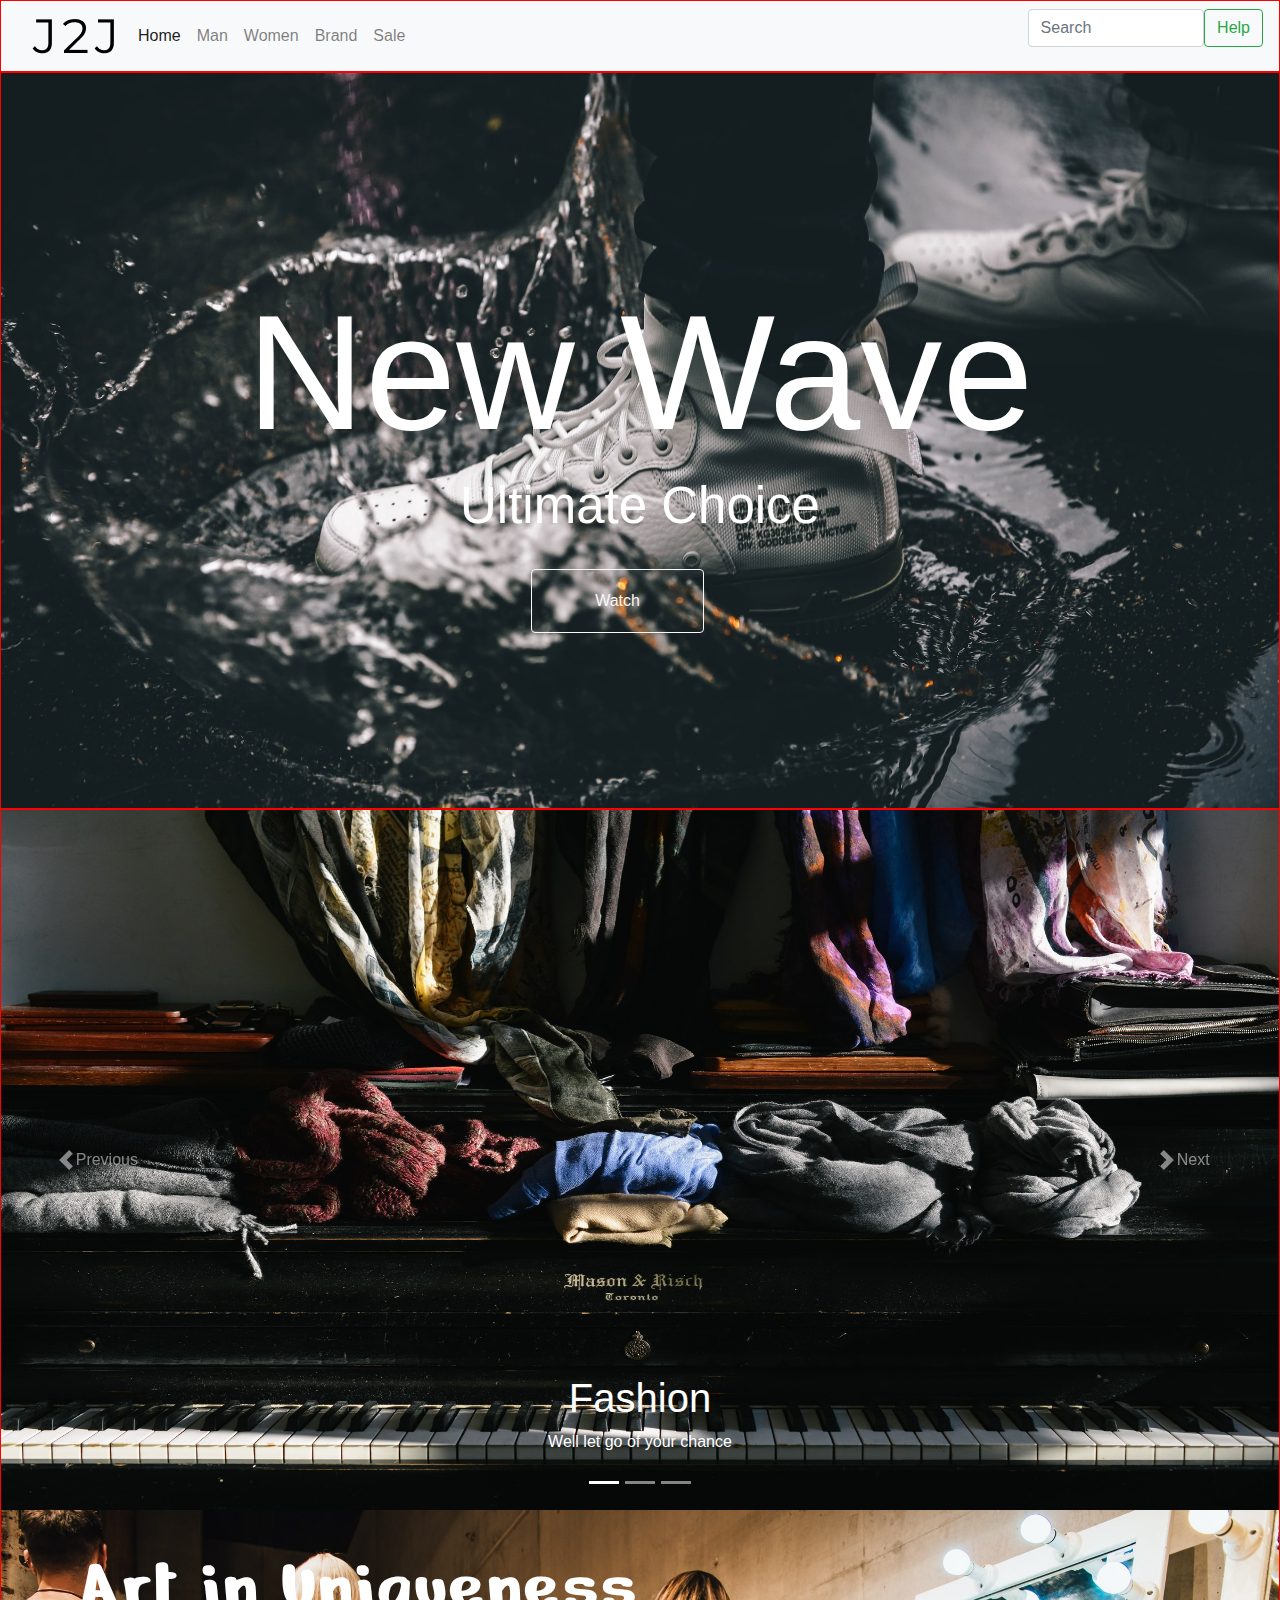
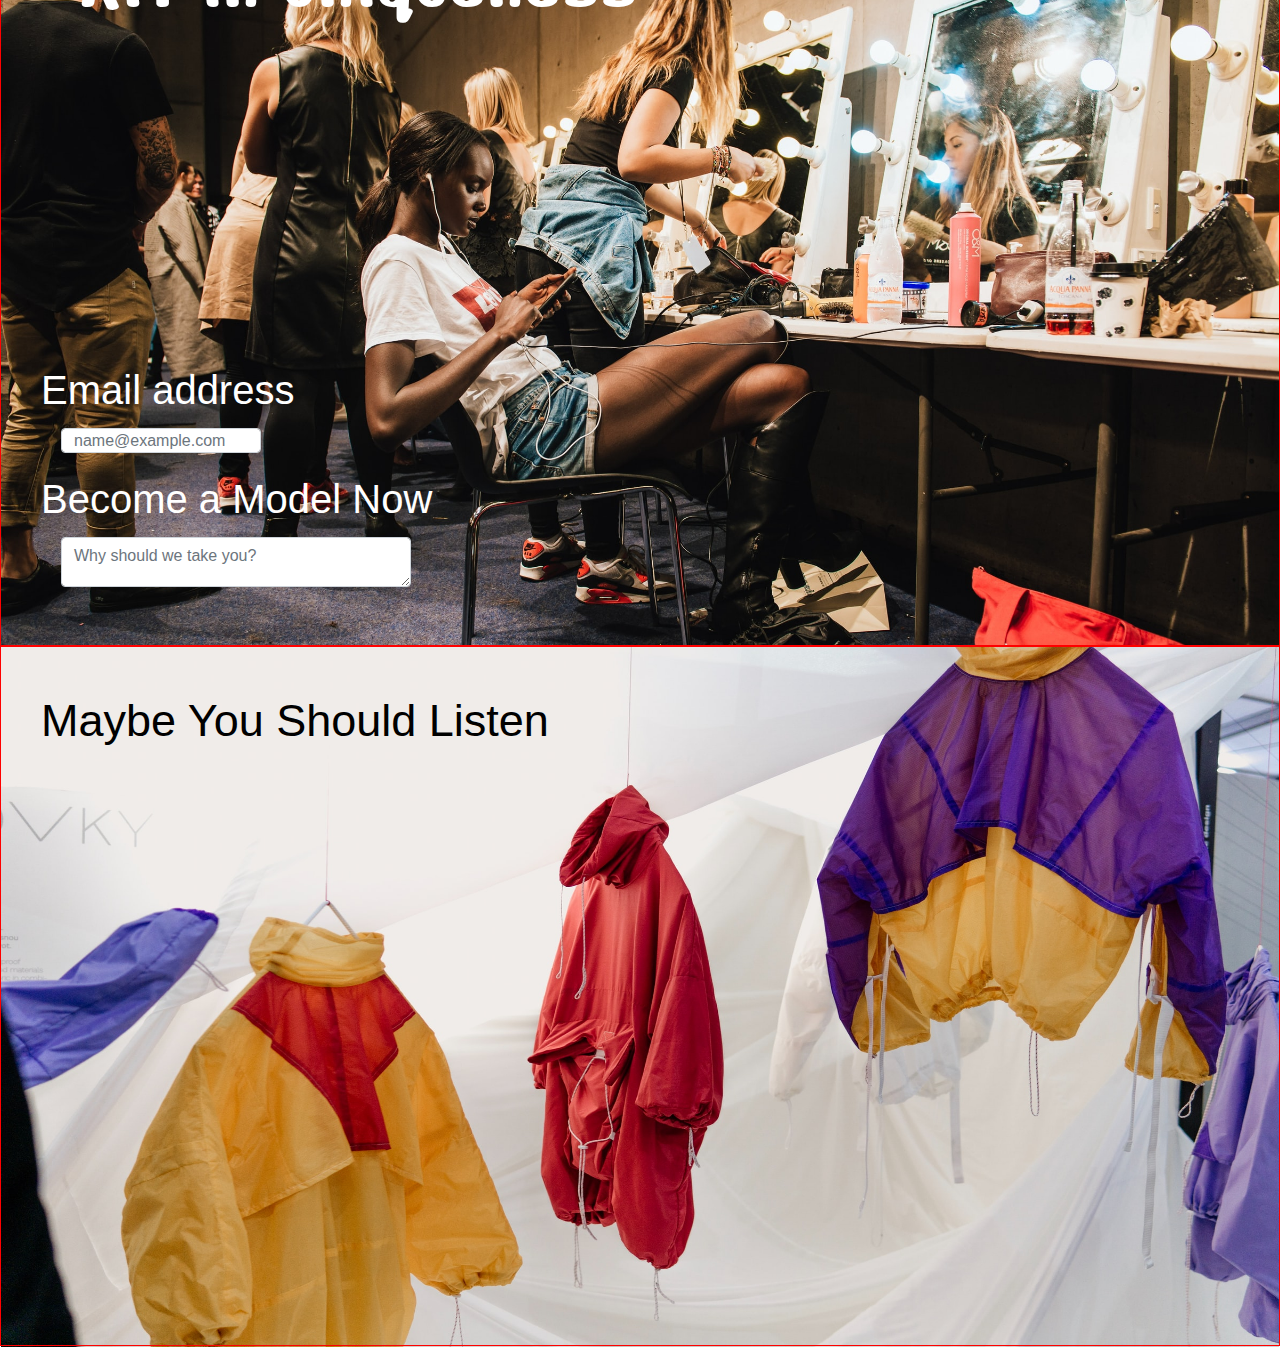
==== bootstrap-4.5.3-dist/index.html @ 5ed37c58 "firstpage" ====
<!doctyoe html>
<html lang="en">
<head>
		<meta charset="UTF-8">
		
		<title>-_-Shop-_-</title>
      <link rel="stylesheet" type="text/css" href="css/style.css">
 
    <link href="css/bootstrap.min.css" rel="stylesheet">
        <script src="https://ajax.googleapis.com/ajax/libs/jquery/3.3.1/jquery.min.js"></script>
        <script src="js/bootstrap.min.js"></script>
       <link rel="stylesheet" type="text/css" href="css/style.css">
       <link rel="stylesheet"  href="css/main.css">
       <link rel="stylesheet"  href="css/font-awesome.min.css">
       <link rel="stylesheet"  href="css/bootstrap.min.css">
        <link rel="stylesheet" href="Bootstrap/bootstrap-4.5.3-dist/css/style.css">
        <link rel="preconnect" href="https://fonts.gstatic.com">
<link href="https://fonts.googleapis.com/css2?family=Nerko+One&display=swap" rel="stylesheet">
        <script src="js/javascript.js"></script>
</head>
<body>
  <header>
  <nav class="navbar navbar-expand-lg navbar-light bg-light">
    <div class="container-fluid">
      <a class="navbar-brand" href="#"><img src="img/logo.png"></a>
    <button class="navbar-toggler" type="button" data-bs-toggle="collapse" data-bs-target="#navbarNavAltMarkup" aria-controls="navbarNavAltMarkup" aria-expanded="false" aria-label="Toggle navigation">
      <span class="navbar-toggler-icon"></span>
    </button>
    <div class="collapse navbar-collapse" id="navbarNavAltMarkup">
      <div class="navbar-nav">
        <a class="nav-link active" aria-current="page" href="#">Home</a>
        <a class="nav-link" href="#">Man</a>
        <a class="nav-link" href="#">Women</a>
        <a class="nav-link" href="#">Brand</a>
        <a class="nav-link" href="#">Sale</a>
      </div>
    </div>
  </div>
  <form class="d-flex">
        <input class="form-control me-2" type="search" placeholder="Search" aria-label="Search">
        <button class="btn btn-outline-success" type="submit">Help</button>
      </form>
</nav>
</header>
  <section id="prim">
  <img src="img/jordan-A5EUGGHqs4A-unsplash.jpg" width="100%" class="img-fluid" alt="...">
    <h1>New Wave <span class="badge bg-secondary"></span></h1>
    <h2>Ultimate Choice<span class="badge bg-secondary"></span></h2>
    <button type="button" class="btn btn-outline-light">Watch</button>
	</section>
  <section id="vto">
<div id="carouselExampleCaptions" class="carousel slide" data-bs-ride="carousel">
  <ol class="carousel-indicators">
    <li data-bs-target="#carouselExampleCaptions" data-bs-slide-to="0" class="active"></li>
    <li data-bs-target="#carouselExampleCaptions" data-bs-slide-to="1"></li>
    <li data-bs-target="#carouselExampleCaptions" data-bs-slide-to="2"></li>
  </ol>
  <div class="carousel-inner">
    <div class="carousel-item active">
      <img height="700" src="img/celia-spenard-ko--3IjN-iAwfs-unsplash.jpg" class="d-block w-100" alt="...">
      <div class="carousel-caption d-none d-md-block">
        <h1>Fashion</h1>
        <p>Well let go of your chance</p>
      </div>
    </div>
    <div class="carousel-item">
      <img height="700" src="img/mnz-ToLMORRb97Q-unsplash (1).jpg" class="d-block w-100" alt="...">
      <div class="carousel-caption d-none d-md-block">
        <h1>New Collection</h1>
        <p>Renew your lives</p>
      </div>
    </div>
    <div class="carousel-item">
      <img height="700" src="img/reinhart-julian-mypbiZDnX60-unsplash.jpg" class="d-block w-100" alt="...">
      <div class="carousel-caption d-none d-md-block">
        <h1>Sport is Live</h1>
        <p>Don't stop moving</p>
      </div>
    </div>
  </div>
  <a class="carousel-control-prev" href="#carouselExampleCaptions" role="button" data-bs-slide="prev">
    <span class="carousel-control-prev-icon" aria-hidden="true"></span>
    <span class="visually-hidden">Previous</span>
  </a>
  <a class="carousel-control-next" href="#carouselExampleCaptions" role="button" data-bs-slide="next">
    <span class="carousel-control-next-icon" aria-hidden="true"></span>
    <span class="visually-hidden">Next</span>
  </a>
</div>
 </section>
 <section id="three">
   <img  src="img/flaunter-nGKKhltw0ik-unsplash.jpg" class="img-fluid" alt="...">

   <div class="mb-3">
  <label for="exampleFormControlInput1" class="form-label">Email address</label>
  <input type="email" class="form-control" id="exampleFormControlInput1" placeholder="name@example.com">
</div>
<div class="mb-3">
  <label for="exampleFormControlTextarea1" class="form-label">Become a Model Now</label>
  <textarea class="form-control" placeholder="Why should we take you?" id="exampleFormControlTextarea1" rows="3"></textarea>
</div>
 <p class="fw-bolder">Art in Uniqueness</p>
 </section>
 <section id="information">
   <img src="img/david-dvoracek-12P0_rzSNpM-unsplash.jpg" class="img-fluid" alt="...">
   <div class="ratioratio-16x9">
  <iframe src="https://www.youtube.com/embed/zpOULjyy-n8?rel=0" title="YouTube video" allowfullscreen></iframe>
  <p class="text-capitalize">Maybe you should listen</p>
</div>
 </section>
</body>
</html>
---- bootstrap-4.5.3-dist/css/style.css ----
body{

}
section{
  display: grid;
  border: 1px solid red;
  width: auto;
  height: 737px;
  margin: 0 auto;
}
header{
	position: relative;
    height: 72px;
    width: auto;
    margin: 0 auto;
    display: grid;
    border:1px solid red;
 }

}
section#prim{
	position: relative;
	display: grid;
	height: 700px;
	width: auto;
}
.img-fluid{
	position: absolute;
	 height: 700px;
	 height: auto;
	 z-index: -1;

}
section#prim h1{
	position: relative;
	font-size: 164px;
line-height: 200px;
	color: white;
	text-align: center;
	top: 200px

}
section#prim h2{
	position: relative;
	font-size: 51px;
line-height: 50px;
	color: white;
	text-align: center;
	top: 200px
}
section#prim button{
	position: relative;
	align-items: center;
	width: 173px;
	height: 64px;
	top: 230px;
	left: 530px;
}
.btn btn-outline-success{
	border-color: white;
}
section#vto{
	position: relative;
	height: 700px;
	width: auto;

}
div#carouselExampleCaptions{
	
}
section#vto h1{
position: relative;

}
section#three p.fw-bolder{
	position: absolute;
	color: white;
	left: 80px;
	top: 1530px;
	letter-spacing: 2px;
	font-size: 74px;
	font-family: Nerko One;
}
div.mb-3 label.form-label{
	position: relative;
	color: white;
	font-size: 40px;
	left: 40px;
	top: 450px;
}
#exampleFormControlInput1{
	position: relative;
	width: 200px;
	height: 25px;
	left: 60px;
	top: 450px;
}
div.mb-3 textarea.form-control{
	position: relative;
	width: 350px;
	height: 50px;
	left: 60px;
	top: 450px;

}
section#information .img-fluid{
	position: absolute;
	height: 700px;
	width: 1300px;
}
div.ratioratio-16x9 iframe{
	position: absolute;
	border: none;
	width: 600px;
	height: 320px;
	left: 320px;
	top: 200px;

}
.text-capitalize{
	position: absolute;
	color: black;
	left: 40px;
	top: 40px;
	font-size: 45px;
}
section#information{
	position: relative;
	height: 700px;

}
---- bootstrap-4.5.3-dist/css/style.css ----
body{

}
section{
  display: grid;
  border: 1px solid red;
  width: auto;
  height: 737px;
  margin: 0 auto;
}
header{
	position: relative;
    height: 72px;
    width: auto;
    margin: 0 auto;
    display: grid;
    border:1px solid red;
 }

}
section#prim{
	position: relative;
	display: grid;
	height: 700px;
	width: auto;
}
.img-fluid{
	position: absolute;
	 height: 700px;
	 height: auto;
	 z-index: -1;

}
section#prim h1{
	position: relative;
	font-size: 164px;
line-height: 200px;
	color: white;
	text-align: center;
	top: 200px

}
section#prim h2{
	position: relative;
	font-size: 51px;
line-height: 50px;
	color: white;
	text-align: center;
	top: 200px
}
section#prim button{
	position: relative;
	align-items: center;
	width: 173px;
	height: 64px;
	top: 230px;
	left: 530px;
}
.btn btn-outline-success{
	border-color: white;
}
section#vto{
	position: relative;
	height: 700px;
	width: auto;

}
div#carouselExampleCaptions{
	
}
section#vto h1{
position: relative;

}
section#three p.fw-bolder{
	position: absolute;
	color: white;
	left: 80px;
	top: 1530px;
	letter-spacing: 2px;
	font-size: 74px;
	font-family: Nerko One;
}
div.mb-3 label.form-label{
	position: relative;
	color: white;
	font-size: 40px;
	left: 40px;
	top: 450px;
}
#exampleFormControlInput1{
	position: relative;
	width: 200px;
	height: 25px;
	left: 60px;
	top: 450px;
}
div.mb-3 textarea.form-control{
	position: relative;
	width: 350px;
	height: 50px;
	left: 60px;
	top: 450px;

}
section#information .img-fluid{
	position: absolute;
	height: 700px;
	width: 1300px;
}
div.ratioratio-16x9 iframe{
	position: absolute;
	border: none;
	width: 600px;
	height: 320px;
	left: 320px;
	top: 200px;

}
.text-capitalize{
	position: absolute;
	color: black;
	left: 40px;
	top: 40px;
	font-size: 45px;
}
section#information{
	position: relative;
	height: 700px;

}
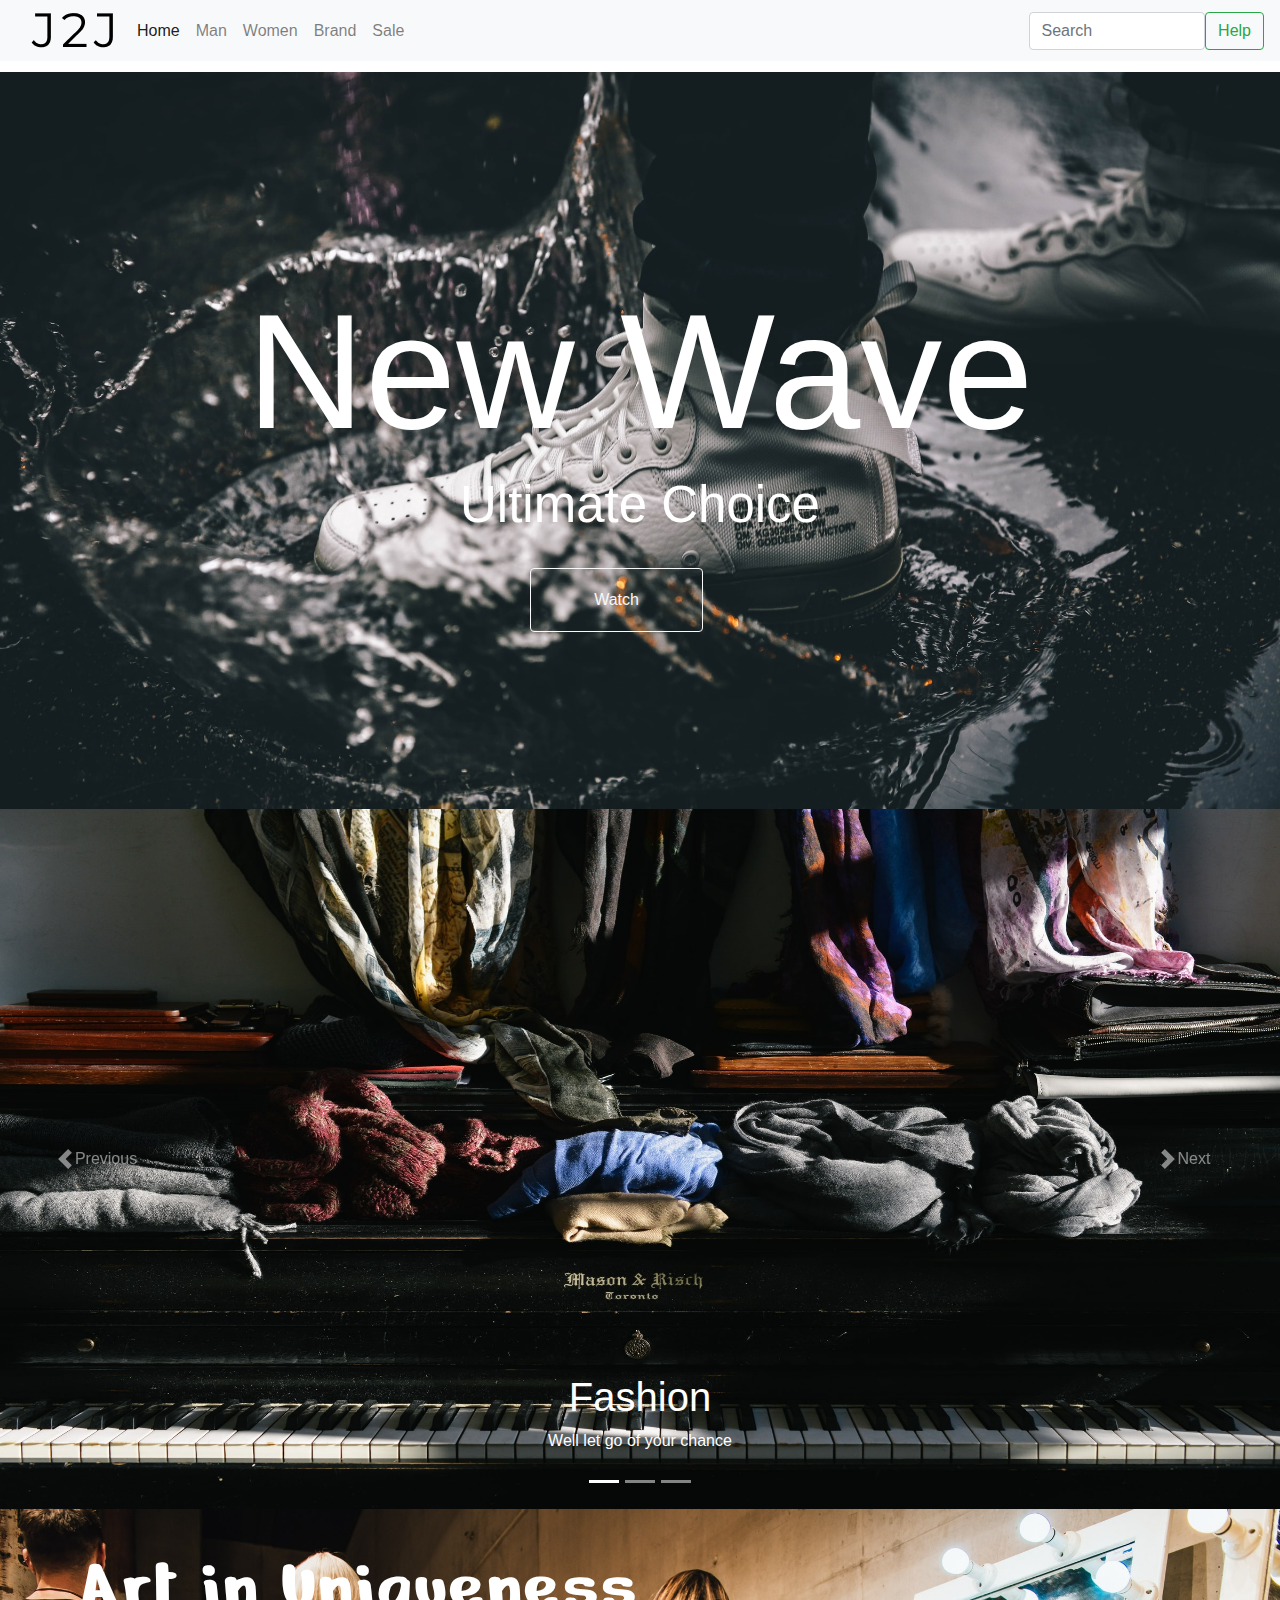
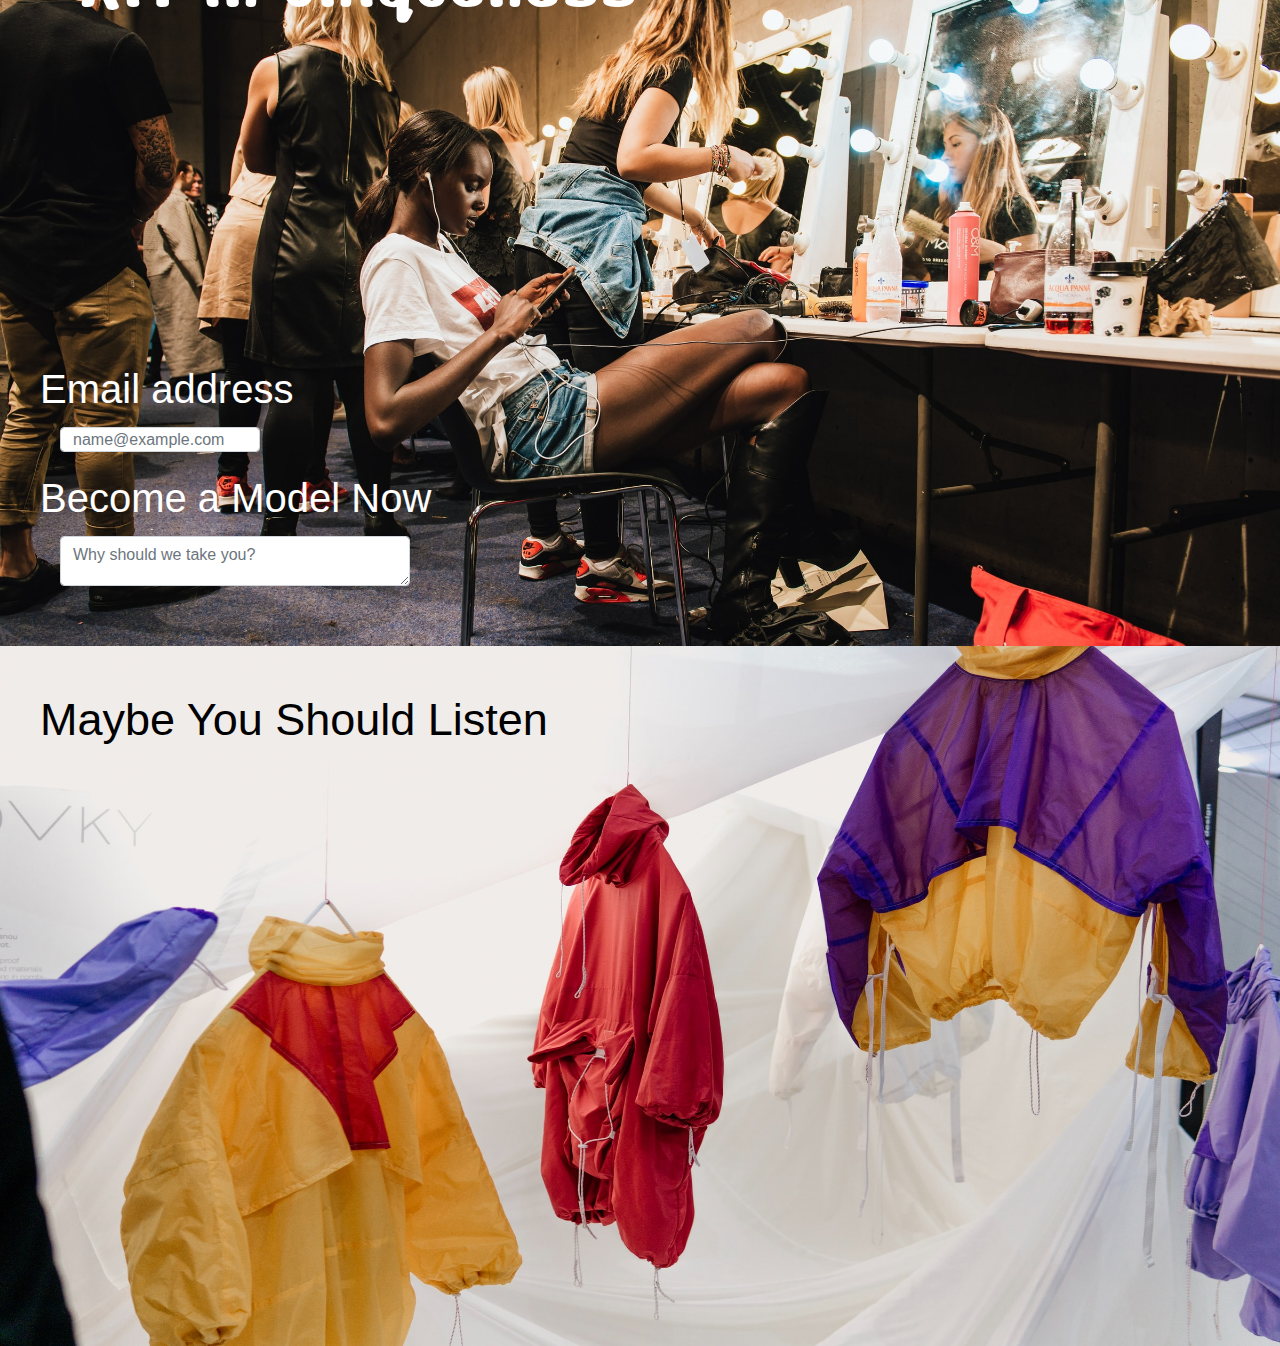
==== commit c2901d29: "boostrap" ====
--- a/bootstrap-4.5.3-dist/index.html
+++ b/bootstrap-4.5.3-dist/index.html
@@ -1,4 +1,4 @@
-<!doctyoe html>
+<!DOCTYPE html>
 <html lang="en">
 <head>
 		<meta charset="UTF-8">
@@ -29,10 +29,10 @@
     <div class="collapse navbar-collapse" id="navbarNavAltMarkup">
       <div class="navbar-nav">
         <a class="nav-link active" aria-current="page" href="#">Home</a>
-        <a class="nav-link" href="#">Man</a>
-        <a class="nav-link" href="#">Women</a>
-        <a class="nav-link" href="#">Brand</a>
-        <a class="nav-link" href="#">Sale</a>
+        <a class="nav-link" href="Man.html">Man</a>
+        <a class="nav-link" href="Women.html">Women</a>
+        <a class="nav-link" href="Brand.html">Brand</a>
+        <a class="nav-link" href="Sale.html">Sale</a>
       </div>
     </div>
   </div>
@@ -108,5 +108,10 @@
   <p class="text-capitalize">Maybe you should listen</p>
 </div>
  </section>
+<script src="https://cdn.jsdelivr.net/npm/bootstrap@5.0.0-beta1/dist/js/bootstrap.bundle.min.js" integrity="sha384-ygbV9kiqUc6oa4msXn9868pTtWMgiQaeYH7/t7LECLbyPA2x65Kgf80OJFdroafW" crossorigin="anonymous"></script>
+<script src="https://code.jquery.com/jquery-3.2.1.slim.min.js" integrity="sha384-KJ3o2DKtIkvYIK3UENzmM7KCkRr/rE9/Qpg6aAZGJwFDMVNA/GpGFF93hXpG5KkN" crossorigin="anonymous"></script>
+<script src="https://cdnjs.cloudflare.com/ajax/libs/popper.js/1.12.9/umd/popper.min.js" integrity="sha384-ApNbgh9B+Y1QKtv3Rn7W3mgPxhU9K/ScQsAP7hUibX39j7fakFPskvXusvfa0b4Q" crossorigin="anonymous"></script>
+<script src="https://maxcdn.bootstrapcdn.com/bootstrap/4.0.0/js/bootstrap.min.js" integrity="sha384-JZR6Spejh4U02d8jOt6vLEHfe/JQGiRRSQQxSfFWpi1MquVdAyjUar5+76PVCmYl" crossorigin="anonymous"></script>
 </body>
+
 </html>
--- a/bootstrap-4.5.3-dist/css/style.css
+++ b/bootstrap-4.5.3-dist/css/style.css
@@ -3,7 +3,7 @@
 }
 section{
   display: grid;
-  border: 1px solid red;
+ 
   width: auto;
   height: 737px;
   margin: 0 auto;
@@ -14,7 +14,7 @@
     width: auto;
     margin: 0 auto;
     display: grid;
-    border:1px solid red;
+
  }
 
 }
--- a/bootstrap-4.5.3-dist/css/style.css
+++ b/bootstrap-4.5.3-dist/css/style.css
@@ -3,7 +3,7 @@
 }
 section{
   display: grid;
-  border: 1px solid red;
+ 
   width: auto;
   height: 737px;
   margin: 0 auto;
@@ -14,7 +14,7 @@
     width: auto;
     margin: 0 auto;
     display: grid;
-    border:1px solid red;
+
  }
 
 }
